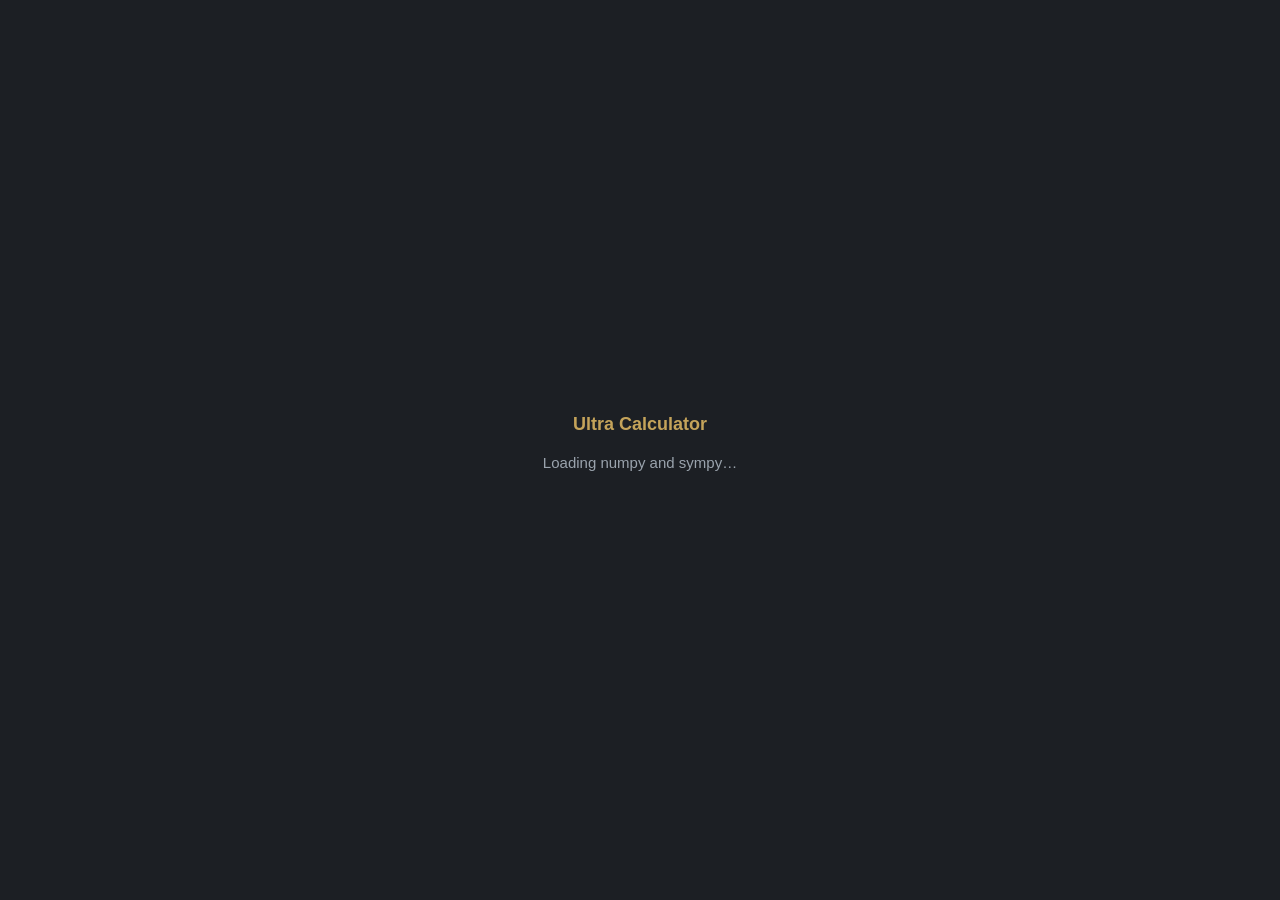
==== phone/app/src/main/assets/www/index.html @ 454dca7b "Add the Problems page markup to the Android app." ====
<!DOCTYPE html>
<html lang="en">
<head>
  <meta charset="utf-8">
  <meta name="viewport" content="width=device-width, initial-scale=1, viewport-fit=cover">
  <meta name="theme-color" content="#1c1f24">
  <title>Ultra Calculator</title>
  <link rel="stylesheet" href="style.css">
</head>
<body>
  <div id="boot">
    <div class="boot-card">
      <h1>Ultra Calculator</h1>
      <p id="boot-msg">Starting…</p>
    </div>
  </div>
  <header>
    <h1 id="title">Ultra Calculator</h1>
    <nav>
      <button data-mode="calc" class="tab on" id="tab-calc">Calculator</button>
      <button data-mode="formulas" class="tab" id="tab-formulas">Formulas</button>
      <button data-mode="poly" class="tab" id="tab-poly">Polynomial</button>
      <button data-mode="numeric" class="tab" id="tab-numeric">Numerical</button>
      <button data-mode="algo" class="tab" id="tab-algo">Algorithms</button>
      <button data-mode="chem" class="tab" id="tab-chem">Chemistry</button>
      <button data-mode="elements" class="tab" id="tab-elements">Elements</button>
      <button data-mode="sources" class="tab" id="tab-sources">Sources</button>
      <button data-mode="problems" class="tab" id="tab-problems">Problems</button>
    </nav>
    <label class="lang">
      <span id="lang-label">Language</span>
      <select id="lang">
        <option value="en">en</option>
        <option value="fa">fa</option>
        <option value="fi">fi</option>
      </select>
    </label>
  </header>
  <div id="lookup-bar">
    <span id="lookup-label">Lookup</span>
    <input id="lookup-q" type="search" autocomplete="off" placeholder="H2O, Fe, Fe-56, R, g">
    <div id="lookup-hits"></div>
    <button id="lookup-insert" type="button">Insert</button>
  </div>
  <main>
    <section id="view-calc" class="view show">
      <div class="calc-wrap">
        <div class="pad">
          <input id="screen" type="text" inputmode="text" autocomplete="off" spellcheck="false" value="0">
          <p class="hint" id="kbd-hint"></p>
          <pre id="calc-steps"></pre>
          <div class="row">
            <button id="btn-deg" type="button">DEG</button>
            <button id="btn-eng" type="button">ENG</button>
            <button class="key" type="button" data-k="AC">AC</button>
            <button class="key danger" type="button" data-k="C">C</button>
          </div>
          <div class="keys" id="keys"></div>
        </div>
        <aside>
          <h2 id="hist-title">History</h2>
          <ul id="history"></ul>
        </aside>
      </div>
    </section>
    <section id="view-formulas" class="view">
      <div class="formula-grid">
        <div>
          <h2 id="cat-title">Categories</h2>
          <ul id="cat-list"></ul>
        </div>
        <div>
          <h2 id="search-title">Search</h2>
          <input id="search" type="search" autocomplete="off">
          <ul id="flist"></ul>
        </div>
        <div class="solver">
          <h2 id="fname">—</h2>
          <pre id="fexpr"></pre>
          <div class="row">
            <button id="btn-single" class="on" type="button">One unknown</button>
            <button id="btn-system" type="button">Several equations</button>
            <button id="btn-add" type="button">Add</button>
            <button id="btn-del" type="button">Remove</button>
          </div>
          <div id="fields"></div>
          <button id="btn-solve" class="accent" type="button">Solve</button>
          <pre id="fresult"></pre>
          <pre id="fsteps"></pre>
        </div>
      </div>
    </section>
    <section id="view-poly" class="view">
      <p class="hint">a6 x^6 + a5 x^5 + a4 x^4 + a3 x^3 + a2 x^2 + a1 x + a0</p>
      <div class="coeffs" id="coeffs"></div>
      <div class="row">
        <label>x <input id="poly-x" value="1"></label>
        <button id="poly-eval" class="accent" type="button">Evaluate</button>
        <button id="poly-roots" type="button">Roots</button>
      </div>
      <pre id="poly-out"></pre>
    </section>
    <section id="view-numeric" class="view">
      <label>f(x) or f(x,y) <input id="n-func" value="x**2"></label>
      <label>a / x0 <input id="n-a" value="0"></label>
      <label>b / x1 <input id="n-b" value="1"></label>
      <label>y0 <input id="n-y0" value="1"></label>
      <label>steps <input id="n-steps" value="40"></label>
      <div class="row">
        <button id="n-root" type="button">Root</button>
        <button id="n-int" type="button">Integral</button>
        <button id="n-der" type="button">Derivative</button>
        <button id="n-ode" type="button">ODE</button>
      </div>
      <pre id="n-out"></pre>
    </section>
    <section id="view-algo" class="view">
      <div class="formula-grid">
        <div>
          <h2 id="algo-cat-title">Categories</h2>
          <select id="algo-cat" size="18"></select>
        </div>
        <div>
          <h2 id="algo-search-title">Search</h2>
          <input id="algo-search" type="search" autocomplete="off">
          <ul id="alist"></ul>
        </div>
        <div class="solver">
          <h2 id="aname">—</h2>
          <p class="hint" id="ahint"></p>
          <div id="afields"></div>
          <button id="btn-arun" class="accent" type="button">Run</button>
          <pre id="aresult"></pre>
        </div>
      </div>
    </section>
    <section id="view-chem" class="view">
      <p class="hint">H2 + O2 = H2O</p>
      <input id="chem-eq" value="C2H6 + O2 = CO2 + H2O">
      <div class="row">
        <button id="chem-bal" class="accent" type="button">Balance</button>
        <button id="chem-mw" type="button">Molar mass</button>
      </div>
      <pre id="chem-out"></pre>
    </section>
    <section id="view-elements" class="view">
      <input id="el-q" placeholder="Fe / 26 / iron">
      <div class="el-grid">
        <ul id="el-list"></ul>
        <pre id="el-out"></pre>
      </div>
    </section>
    <section id="view-sources" class="view">
      <pre id="src-out"></pre>
    </section>
    <section id="view-problems" class="view">
      <p class="hint" id="prob-hint"></p>
      <textarea id="prob-text">2*x + 3 = 11</textarea>
      <div class="row">
        <label id="prob-unk-label">Unknown <input id="prob-unk" value="x"></label>
        <label id="prob-at-label">at <input id="prob-at" value=""></label>
        <button id="prob-solve" class="accent" type="button">Solve</button>
        <button id="prob-inv" type="button">Inverse</button>
      </div>
      <pre id="prob-out"></pre>
      <pre id="prob-steps"></pre>
    </section>
  </main>
  <script src="pyodide/pyodide.js"></script>
  <script src="ui.js"></script>
  <script src="boot.js"></script>
</body>
</html>
---- phone/app/src/main/assets/www/style.css ----
:root {
  --bg: #1c1f24;
  --panel: #262b33;
  --btn: #323842;
  --btn2: #3d4654;
  --accent: #c4a35a;
  --fg: #e8eaed;
  --muted: #9aa3ad;
  --danger: #8b4a44;
  --ok: #3d6b55;
  --ink: #11141a;
}
* { box-sizing: border-box; }
html, body { margin: 0; padding: 0; background: var(--bg); color: var(--fg); font: 15px/1.45 "Segoe UI", Tahoma, sans-serif; }
body.rtl { direction: rtl; }
header {
  display: flex; align-items: center; gap: 16px;
  padding: 12px 18px; border-bottom: 1px solid #333;
}
h1 { font-size: 18px; margin: 0; color: var(--accent); font-weight: 600; }
nav { display: flex; gap: 6px; flex: 1; }
.tab, button, select, input {
  background: var(--btn); color: var(--fg); border: 0; border-radius: 4px;
  padding: 8px 12px; font: inherit;
}
.tab.on, button.on { background: var(--accent); color: var(--ink); }
button.accent { background: var(--accent); color: var(--ink); }
button.danger { background: var(--danger); }
button:hover { filter: brightness(1.08); }
.lang { margin-inline-start: auto; color: var(--muted); display: flex; gap: 8px; align-items: center; }
#lookup-bar {
  display: flex; align-items: center; gap: 8px; flex-wrap: wrap;
  padding: 8px 18px; background: var(--panel); border-bottom: 1px solid #333;
}
#lookup-label { color: var(--accent); font-weight: 600; font-size: 13px; white-space: nowrap; }
#lookup-q { width: 180px; background: var(--ink); }
#lookup-hits { display: flex; gap: 6px; flex-wrap: wrap; flex: 1; min-height: 28px; }
#lookup-hits button { font-size: 12px; padding: 5px 8px; background: var(--btn2); }
#lookup-hits button.on { background: var(--ok); }
#lookup-insert { background: var(--accent); color: var(--ink); }
main { padding: 16px 18px 32px; }
.view { display: none; }
.view.show { display: block; }
.calc-wrap { display: grid; grid-template-columns: 1fr 260px; gap: 16px; }
#screen {
  background: var(--ink); font: 28px/1.2 Consolas, monospace;
  text-align: end; padding: 18px 14px; margin-bottom: 6px; min-height: 68px;
  overflow-x: auto; width: 100%; border: 0; border-radius: 4px;
  color: var(--fg); caret-color: var(--accent);
}
#screen:focus { outline: 1px solid var(--accent); }
#kbd-hint { color: var(--muted); font-size: 12px; margin: 0 0 8px; }
#calc-steps, #fsteps {
  background: var(--ink); padding: 10px; min-height: 72px; margin: 8px 0;
  font: 13px/1.45 "Segoe UI", Tahoma, sans-serif; white-space: pre-wrap; color: var(--fg);
}
.keys { display: grid; grid-template-columns: repeat(6, 1fr); gap: 6px; }
.key { padding: 12px 6px; font-family: Consolas, monospace; }
.row { display: flex; gap: 8px; flex-wrap: wrap; margin: 8px 0; }
aside { background: var(--panel); padding: 10px; }
aside h2, h2 { font-size: 14px; color: var(--accent); margin: 0 0 8px; }
#history { list-style: none; margin: 0; padding: 0; font-family: Consolas, monospace; font-size: 12px; }
#history li { padding: 4px 0; border-bottom: 1px solid #333; cursor: pointer; }
.formula-grid { display: grid; grid-template-columns: 280px 280px 1fr; gap: 14px; min-height: 560px; }
#flist { width: 100%; height: 480px; background: var(--panel); color: var(--fg); list-style: none; margin: 8px 0 0; padding: 0; overflow: auto; }
#flist li { padding: 6px 8px; cursor: pointer; }
#flist li:hover, #flist li.on { background: var(--btn2); }
#cat-list {
  list-style: none; margin: 0; padding: 0; overflow: auto;
  height: 480px; background: var(--panel); color: var(--fg);
}
#cat-list li {
  display: flex; justify-content: space-between; align-items: center;
  gap: 10px; padding: 7px 10px; cursor: pointer;
}
#cat-list li .cname { overflow: hidden; text-overflow: ellipsis; white-space: nowrap; }
#cat-list li .n {
  color: var(--accent); font: 13px/1 Consolas, monospace;
  min-width: 3.4em; text-align: end; flex: 0 0 auto;
}
#cat-list li:hover, #cat-list li.on { background: var(--btn2); }
.solver { background: var(--panel); padding: 14px; }
#alist { list-style: none; margin: 8px 0 0; padding: 0; overflow: auto; height: 480px; background: var(--panel); }
#alist li { padding: 6px 8px; cursor: pointer; }
#alist li:hover, #alist li.on { background: var(--btn2); }
#algo-cat { width: 100%; height: 480px; background: var(--panel); color: var(--fg); }
#afields .field { grid-template-columns: 1fr 180px; }
#afields input { background: var(--ink); width: 100%; }
#aresult { background: var(--ink); padding: 10px; min-height: 80px; font-family: Consolas, monospace; white-space: pre-wrap; }
#fexpr, #fresult, #poly-out, #n-out {
  background: var(--ink); padding: 10px; min-height: 48px; overflow: auto;
  font-family: Consolas, monospace; white-space: pre-wrap;
}
.field { display: grid; grid-template-columns: 28px 1fr 140px; gap: 8px; align-items: center; margin: 6px 0; }
.field input, #search, .solver input, #view-numeric input, #poly-x {
  background: var(--ink); width: 100%;
}
#search { margin-bottom: 8px; }
.hint { color: var(--muted); font-family: Consolas, monospace; }
.coeffs { display: flex; gap: 8px; flex-wrap: wrap; margin: 10px 0; }
.coeffs label { display: flex; flex-direction: column; color: var(--muted); font-size: 12px; }
.coeffs input { width: 72px; text-align: center; }
#view-numeric label { display: block; margin: 6px 0; color: var(--muted); }
#view-numeric input { width: min(480px, 100%); margin-top: 4px; }
#chem-eq, #el-q { width: min(720px, 100%); background: var(--ink); margin: 8px 0; }
#prob-text {
  width: 100%; min-height: 120px; background: var(--ink); color: var(--fg);
  font: 16px/1.4 Consolas, monospace; padding: 12px; margin: 8px 0;
}
#prob-out, #prob-steps {
  background: var(--ink); padding: 10px; min-height: 56px; overflow: auto;
  font-family: Consolas, monospace; white-space: pre-wrap; margin: 8px 0;
}
#prob-steps { font: 13px/1.45 "Segoe UI", Tahoma, sans-serif; min-height: 120px; }
#view-problems label { color: var(--muted); display: flex; align-items: center; gap: 8px; }
#prob-unk, #prob-at { width: 80px; background: var(--ink); }
#chem-out, #el-out { min-height: 220px; }
.el-grid { display: grid; grid-template-columns: 280px 1fr; gap: 12px; min-height: 480px; }
#el-list { list-style: none; margin: 0; padding: 0; background: var(--panel); overflow: auto; }
#el-list li { padding: 6px 8px; cursor: pointer; font-family: Consolas, monospace; font-size: 13px; }
#el-list li:hover, #el-list li.on { background: var(--btn2); }
@media (max-width: 900px) {
  .el-grid { grid-template-columns: 1fr; }
}
@media (max-width: 900px) {
  .calc-wrap, .formula-grid { grid-template-columns: 1fr; }
  #cat-list, #flist { height: 220px; }
}

@media (max-width: 900px) {
  header { flex-wrap: wrap; gap: 8px; padding: 10px 12px; }
  h1 { width: 100%; font-size: 16px; }
  nav { overflow-x: auto; flex-wrap: nowrap; width: 100%; padding-bottom: 4px; }
  .tab { flex: 0 0 auto; padding: 10px 12px; }
  .lang { margin-inline-start: 0; }
  main { padding: 12px 12px 28px; }
  .keys { grid-template-columns: repeat(4, 1fr); }
  .key { padding: 16px 6px; font-size: 16px; }
  #cat-list, #flist, #alist, #algo-cat { height: 200px; }
  #screen { font-size: 24px; min-height: 60px; }
}
#boot {
  position: fixed; inset: 0; background: #1c1f24; z-index: 50;
  display: flex; align-items: center; justify-content: center;
}
.boot-card { text-align: center; padding: 24px; }
.boot-card h1 { color: #c4a35a; margin-bottom: 12px; }
#boot-msg { color: #9aa3ad; }
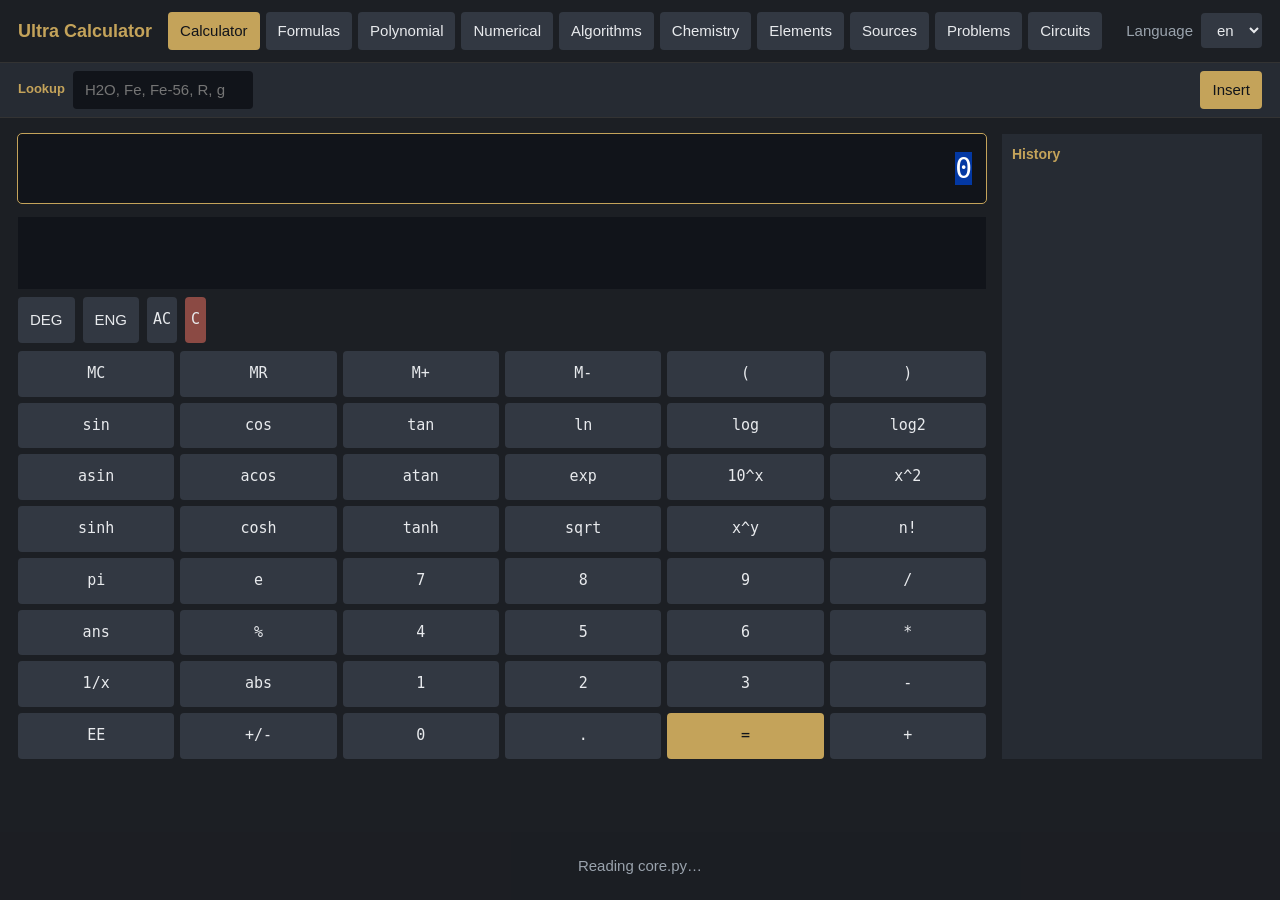
==== commit 4e052be4: "Add a Circuits page that reads a netlist and solves voltages and currents. DC and AC linear circuits" ====
--- a/phone/app/src/main/assets/www/index.html
+++ b/phone/app/src/main/assets/www/index.html
@@ -26,6 +26,7 @@
       <button data-mode="elements" class="tab" id="tab-elements">Elements</button>
       <button data-mode="sources" class="tab" id="tab-sources">Sources</button>
       <button data-mode="problems" class="tab" id="tab-problems">Problems</button>
+      <button data-mode="circuits" class="tab" id="tab-circuits">Circuits</button>
     </nav>
     <label class="lang">
       <span id="lang-label">Language</span>
@@ -165,6 +166,19 @@
       <pre id="prob-out"></pre>
       <pre id="prob-steps"></pre>
     </section>
+    <section id="view-circuits" class="view">
+      <p class="hint" id="cir-hint"></p>
+      <textarea id="cir-text">V1 1 0 12
+R1 1 2 1k
+R2 2 0 2k</textarea>
+      <div class="row">
+        <label id="cir-freq-label">f (Hz) <input id="cir-freq" value=""></label>
+        <button id="cir-solve" class="accent" type="button">Solve</button>
+        <button id="cir-inv" type="button">Inverse</button>
+      </div>
+      <pre id="cir-out"></pre>
+      <pre id="cir-steps"></pre>
+    </section>
   </main>
   <script src="pyodide/pyodide.js"></script>
   <script src="ui.js"></script>
--- a/phone/app/src/main/assets/www/style.css
+++ b/phone/app/src/main/assets/www/style.css
@@ -139,10 +139,25 @@
   #cat-list, #flist, #alist, #algo-cat { height: 200px; }
   #screen { font-size: 24px; min-height: 60px; }
 }
+#cir-text {
+  width: 100%; min-height: 140px; background: var(--ink); color: var(--fg);
+  font: 15px/1.4 Consolas, monospace; padding: 12px; margin: 8px 0;
+}
+#cir-out, #cir-steps {
+  background: var(--ink); padding: 10px; min-height: 56px; overflow: auto;
+  font-family: Consolas, monospace; white-space: pre-wrap; margin: 8px 0;
+}
+#cir-freq { width: 90px; background: var(--ink); }
 #boot {
   position: fixed; inset: 0; background: #1c1f24; z-index: 50;
   display: flex; align-items: center; justify-content: center;
 }
+#boot.boot-away {
+  inset: auto 0 0 0; height: auto; background: #1c1f24ee;
+  z-index: 20; pointer-events: none;
+}
+#boot.boot-away .boot-card { padding: 8px 12px; }
+#boot.boot-away h1 { display: none; }
 .boot-card { text-align: center; padding: 24px; }
 .boot-card h1 { color: #c4a35a; margin-bottom: 12px; }
 #boot-msg { color: #9aa3ad; }
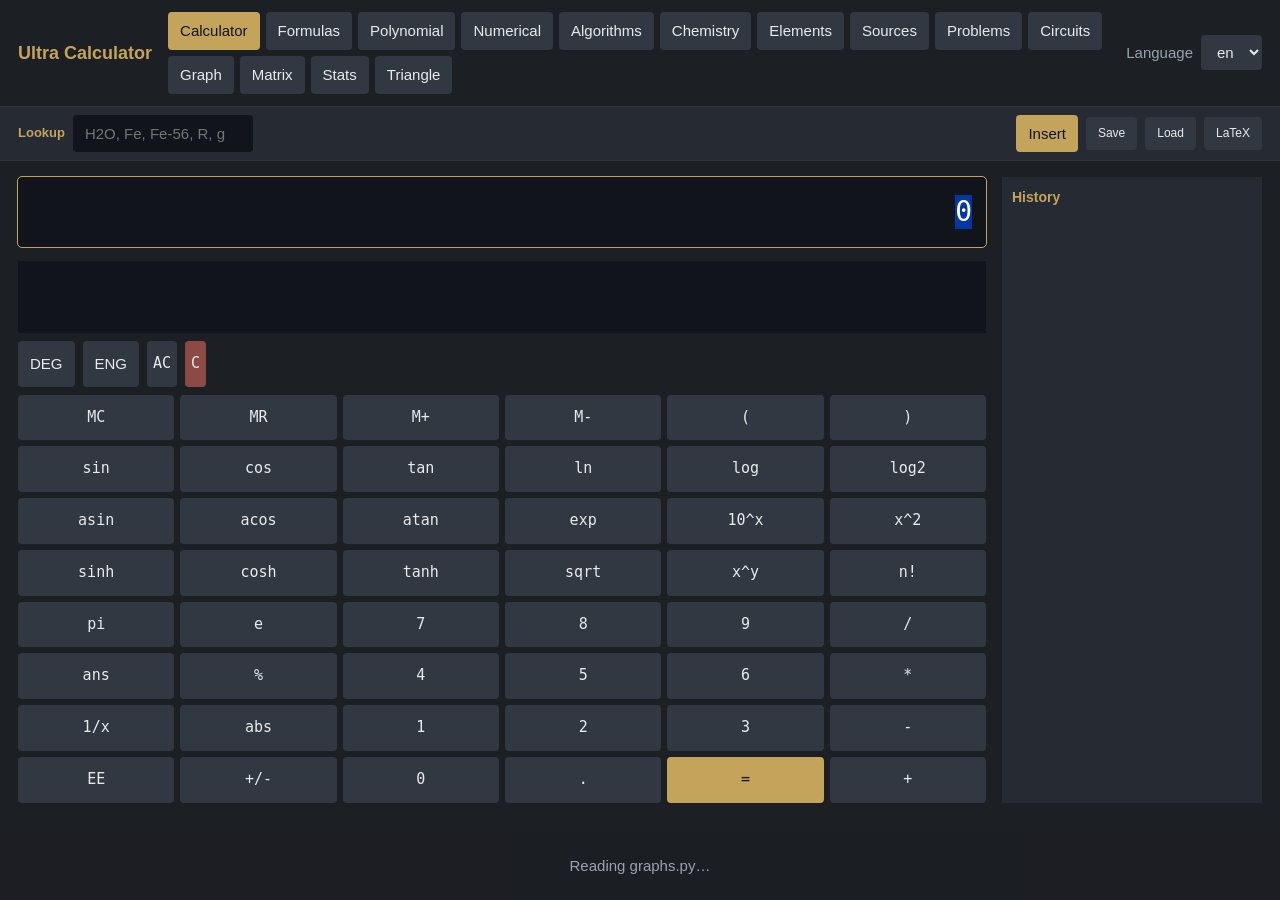
==== commit 99452906: "Add graph, matrix, stats, triangle, units, save, and richer circuits. The keypad accepts units such " ====
--- a/phone/app/src/main/assets/www/index.html
+++ b/phone/app/src/main/assets/www/index.html
@@ -17,16 +17,20 @@
   <header>
     <h1 id="title">Ultra Calculator</h1>
     <nav>
-      <button data-mode="calc" class="tab on" id="tab-calc">Calculator</button>
-      <button data-mode="formulas" class="tab" id="tab-formulas">Formulas</button>
-      <button data-mode="poly" class="tab" id="tab-poly">Polynomial</button>
-      <button data-mode="numeric" class="tab" id="tab-numeric">Numerical</button>
-      <button data-mode="algo" class="tab" id="tab-algo">Algorithms</button>
-      <button data-mode="chem" class="tab" id="tab-chem">Chemistry</button>
-      <button data-mode="elements" class="tab" id="tab-elements">Elements</button>
-      <button data-mode="sources" class="tab" id="tab-sources">Sources</button>
-      <button data-mode="problems" class="tab" id="tab-problems">Problems</button>
-      <button data-mode="circuits" class="tab" id="tab-circuits">Circuits</button>
+      <button data-mode="calc" class="tab on" id="tab-calc" title="Alt+1">Calculator</button>
+      <button data-mode="formulas" class="tab" id="tab-formulas" title="Alt+2">Formulas</button>
+      <button data-mode="poly" class="tab" id="tab-poly" title="Alt+3">Polynomial</button>
+      <button data-mode="numeric" class="tab" id="tab-numeric" title="Alt+4">Numerical</button>
+      <button data-mode="algo" class="tab" id="tab-algo" title="Alt+5">Algorithms</button>
+      <button data-mode="chem" class="tab" id="tab-chem" title="Alt+6">Chemistry</button>
+      <button data-mode="elements" class="tab" id="tab-elements" title="Alt+7">Elements</button>
+      <button data-mode="sources" class="tab" id="tab-sources" title="Alt+8">Sources</button>
+      <button data-mode="problems" class="tab" id="tab-problems" title="Alt+9">Problems</button>
+      <button data-mode="circuits" class="tab" id="tab-circuits" title="Alt+0">Circuits</button>
+      <button data-mode="graph" class="tab" id="tab-graph" title="Alt+G">Graph</button>
+      <button data-mode="matrix" class="tab" id="tab-matrix" title="Alt+M">Matrix</button>
+      <button data-mode="stats" class="tab" id="tab-stats" title="Alt+D">Stats</button>
+      <button data-mode="triangle" class="tab" id="tab-triangle" title="Alt+T">Triangle</button>
     </nav>
     <label class="lang">
       <span id="lang-label">Language</span>
@@ -37,17 +41,22 @@
       </select>
     </label>
   </header>
+
   <div id="lookup-bar">
     <span id="lookup-label">Lookup</span>
     <input id="lookup-q" type="search" autocomplete="off" placeholder="H2O, Fe, Fe-56, R, g">
     <div id="lookup-hits"></div>
     <button id="lookup-insert" type="button">Insert</button>
+    <button id="btn-save" type="button">Save</button>
+    <button id="btn-load" type="button">Load</button>
+    <button id="btn-latex" type="button">LaTeX</button>
   </div>
+
   <main>
     <section id="view-calc" class="view show">
       <div class="calc-wrap">
         <div class="pad">
-          <input id="screen" type="text" inputmode="text" autocomplete="off" spellcheck="false" value="0">
+          <input id="screen" type="text" inputmode="text" autocomplete="off" spellcheck="false" value="0" aria-label="Expression">
           <p class="hint" id="kbd-hint"></p>
           <pre id="calc-steps"></pre>
           <div class="row">
@@ -64,6 +73,7 @@
         </aside>
       </div>
     </section>
+
     <section id="view-formulas" class="view">
       <div class="formula-grid">
         <div>
@@ -91,6 +101,7 @@
         </div>
       </div>
     </section>
+
     <section id="view-poly" class="view">
       <p class="hint">a6 x^6 + a5 x^5 + a4 x^4 + a3 x^3 + a2 x^2 + a1 x + a0</p>
       <div class="coeffs" id="coeffs"></div>
@@ -101,20 +112,25 @@
       </div>
       <pre id="poly-out"></pre>
     </section>
+
     <section id="view-numeric" class="view">
       <label>f(x) or f(x,y) <input id="n-func" value="x**2"></label>
       <label>a / x0 <input id="n-a" value="0"></label>
       <label>b / x1 <input id="n-b" value="1"></label>
       <label>y0 <input id="n-y0" value="1"></label>
+      <label>y'(x0) <input id="n-yp0" value="0"></label>
       <label>steps <input id="n-steps" value="40"></label>
       <div class="row">
         <button id="n-root" type="button">Root</button>
         <button id="n-int" type="button">Integral</button>
         <button id="n-der" type="button">Derivative</button>
         <button id="n-ode" type="button">ODE</button>
+        <button id="n-ode2" type="button">ODE 2nd</button>
+        <button id="n-odesys" type="button">ODE system</button>
       </div>
       <pre id="n-out"></pre>
     </section>
+
     <section id="view-algo" class="view">
       <div class="formula-grid">
         <div>
@@ -135,8 +151,9 @@
         </div>
       </div>
     </section>
+
     <section id="view-chem" class="view">
-      <p class="hint">H2 + O2 = H2O</p>
+      <p class="hint">H2 + O2 = H2O &nbsp; | &nbsp; Fe2(SO4)3 &nbsp; | &nbsp; C2H6 + O2 = CO2 + H2O</p>
       <input id="chem-eq" value="C2H6 + O2 = CO2 + H2O">
       <div class="row">
         <button id="chem-bal" class="accent" type="button">Balance</button>
@@ -144,6 +161,7 @@
       </div>
       <pre id="chem-out"></pre>
     </section>
+
     <section id="view-elements" class="view">
       <input id="el-q" placeholder="Fe / 26 / iron">
       <div class="el-grid">
@@ -151,9 +169,11 @@
         <pre id="el-out"></pre>
       </div>
     </section>
+
     <section id="view-sources" class="view">
       <pre id="src-out"></pre>
     </section>
+
     <section id="view-problems" class="view">
       <p class="hint" id="prob-hint"></p>
       <textarea id="prob-text">2*x + 3 = 11</textarea>
@@ -166,6 +186,7 @@
       <pre id="prob-out"></pre>
       <pre id="prob-steps"></pre>
     </section>
+
     <section id="view-circuits" class="view">
       <p class="hint" id="cir-hint"></p>
       <textarea id="cir-text">V1 1 0 12
@@ -178,6 +199,76 @@
       </div>
       <pre id="cir-out"></pre>
       <pre id="cir-steps"></pre>
+    </section>
+
+    <section id="view-graph" class="view">
+      <p class="hint" id="graph-hint"></p>
+      <textarea id="graph-text">sin(x)
+x**2/10</textarea>
+      <div class="row">
+        <label id="graph-xmin-label">xmin <input id="graph-xmin" value="-10"></label>
+        <label id="graph-xmax-label">xmax <input id="graph-xmax" value="10"></label>
+        <label>node <input id="graph-node" value="2"></label>
+        <button id="graph-plot" class="accent" type="button">Plot</button>
+        <button id="graph-param" type="button">Parametric</button>
+        <button id="graph-data" type="button">Data</button>
+        <button id="graph-bode" type="button">Bode</button>
+      </div>
+      <div id="graph-svg" class="svg-box"></div>
+      <pre id="graph-out"></pre>
+    </section>
+
+    <section id="view-matrix" class="view">
+      <p class="hint" id="matrix-hint"></p>
+      <label>A</label>
+      <textarea id="mat-a">1, 2
+3, 4</textarea>
+      <label>B / b</label>
+      <textarea id="mat-b">5
+6</textarea>
+      <div class="row">
+        <button id="mat-det" class="accent" type="button">det</button>
+        <button id="mat-inv" type="button">Inverse</button>
+        <button id="mat-t" type="button">Transpose</button>
+        <button id="mat-eig" type="button">Eigen</button>
+        <button id="mat-rref" type="button">RREF</button>
+        <button id="mat-mul" type="button">Multiply</button>
+        <button id="mat-solve" type="button">Solve Ax=b</button>
+        <button id="mat-rank" type="button">rank</button>
+      </div>
+      <pre id="mat-out"></pre>
+      <pre id="mat-steps"></pre>
+    </section>
+
+    <section id="view-stats" class="view">
+      <p class="hint" id="stats-hint"></p>
+      <textarea id="stats-text">1
+2
+3
+4
+5</textarea>
+      <div class="row">
+        <button id="stats-run" class="accent" type="button">Run</button>
+      </div>
+      <div id="stats-svg" class="svg-box"></div>
+      <pre id="stats-out"></pre>
+    </section>
+
+    <section id="view-triangle" class="view">
+      <p class="hint" id="tri-hint"></p>
+      <div class="row tri-fields">
+        <label>a <input id="tri-a" value="3"></label>
+        <label>b <input id="tri-b" value="4"></label>
+        <label>c <input id="tri-c" value="5"></label>
+        <label>A <input id="tri-A" value=""></label>
+        <label>B <input id="tri-B" value=""></label>
+        <label>C <input id="tri-C" value=""></label>
+      </div>
+      <div class="row">
+        <button id="tri-solve" class="accent" type="button">Solve</button>
+      </div>
+      <pre id="tri-out"></pre>
+      <pre id="tri-steps"></pre>
     </section>
   </main>
   <script src="pyodide/pyodide.js"></script>
--- a/phone/app/src/main/assets/www/style.css
+++ b/phone/app/src/main/assets/www/style.css
@@ -18,7 +18,7 @@
   padding: 12px 18px; border-bottom: 1px solid #333;
 }
 h1 { font-size: 18px; margin: 0; color: var(--accent); font-weight: 600; }
-nav { display: flex; gap: 6px; flex: 1; }
+nav { display: flex; gap: 6px; flex: 1; flex-wrap: wrap; }
 .tab, button, select, input {
   background: var(--btn); color: var(--fg); border: 0; border-radius: 4px;
   padding: 8px 12px; font: inherit;
@@ -114,31 +114,6 @@
 #prob-steps { font: 13px/1.45 "Segoe UI", Tahoma, sans-serif; min-height: 120px; }
 #view-problems label { color: var(--muted); display: flex; align-items: center; gap: 8px; }
 #prob-unk, #prob-at { width: 80px; background: var(--ink); }
-#chem-out, #el-out { min-height: 220px; }
-.el-grid { display: grid; grid-template-columns: 280px 1fr; gap: 12px; min-height: 480px; }
-#el-list { list-style: none; margin: 0; padding: 0; background: var(--panel); overflow: auto; }
-#el-list li { padding: 6px 8px; cursor: pointer; font-family: Consolas, monospace; font-size: 13px; }
-#el-list li:hover, #el-list li.on { background: var(--btn2); }
-@media (max-width: 900px) {
-  .el-grid { grid-template-columns: 1fr; }
-}
-@media (max-width: 900px) {
-  .calc-wrap, .formula-grid { grid-template-columns: 1fr; }
-  #cat-list, #flist { height: 220px; }
-}
-
-@media (max-width: 900px) {
-  header { flex-wrap: wrap; gap: 8px; padding: 10px 12px; }
-  h1 { width: 100%; font-size: 16px; }
-  nav { overflow-x: auto; flex-wrap: nowrap; width: 100%; padding-bottom: 4px; }
-  .tab { flex: 0 0 auto; padding: 10px 12px; }
-  .lang { margin-inline-start: 0; }
-  main { padding: 12px 12px 28px; }
-  .keys { grid-template-columns: repeat(4, 1fr); }
-  .key { padding: 16px 6px; font-size: 16px; }
-  #cat-list, #flist, #alist, #algo-cat { height: 200px; }
-  #screen { font-size: 24px; min-height: 60px; }
-}
 #cir-text {
   width: 100%; min-height: 140px; background: var(--ink); color: var(--fg);
   font: 15px/1.4 Consolas, monospace; padding: 12px; margin: 8px 0;
@@ -148,6 +123,33 @@
   font-family: Consolas, monospace; white-space: pre-wrap; margin: 8px 0;
 }
 #cir-freq { width: 90px; background: var(--ink); }
+#chem-out, #el-out { min-height: 220px; }
+.el-grid { display: grid; grid-template-columns: 280px 1fr; gap: 12px; min-height: 480px; }
+#el-list { list-style: none; margin: 0; padding: 0; background: var(--panel); overflow: auto; }
+#el-list li { padding: 6px 8px; cursor: pointer; font-family: Consolas, monospace; font-size: 13px; }
+#el-list li:hover, #el-list li.on { background: var(--btn2); }
+@media (max-width: 900px) {
+  .el-grid { grid-template-columns: 1fr; }
+}
+.svg-box { background: var(--ink); padding: 8px; margin: 8px 0; overflow: auto; min-height: 80px; }
+.svg-box svg { max-width: 100%; height: auto; display: block; }
+#graph-text, #mat-a, #mat-b, #stats-text {
+  width: 100%; min-height: 90px; background: var(--ink); color: var(--fg);
+  font: 15px/1.4 Consolas, monospace; padding: 12px; margin: 8px 0;
+}
+#mat-a, #mat-b { min-height: 72px; }
+#graph-out, #mat-out, #mat-steps, #stats-out, #tri-out, #tri-steps {
+  background: var(--ink); padding: 10px; min-height: 48px; overflow: auto;
+  font-family: Consolas, monospace; white-space: pre-wrap; margin: 8px 0;
+}
+#btn-save, #btn-load, #btn-latex { font-size: 12px; }
+.tri-fields input { width: 80px; background: var(--ink); }
+@media (max-width: 900px) {
+  .calc-wrap, .formula-grid { grid-template-columns: 1fr; }
+  #cat-list, #flist { height: 220px; }
+}
+
+nav { flex-wrap: wrap; }
 #boot {
   position: fixed; inset: 0; background: #1c1f24; z-index: 50;
   display: flex; align-items: center; justify-content: center;
@@ -161,3 +163,10 @@
 .boot-card { text-align: center; padding: 24px; }
 .boot-card h1 { color: #c4a35a; margin-bottom: 12px; }
 #boot-msg { color: #9aa3ad; }
+@media (max-width: 900px) {
+  header { flex-wrap: wrap; gap: 8px; padding: 10px 12px; }
+  h1 { width: 100%; font-size: 16px; }
+  nav { overflow-x: auto; flex-wrap: nowrap; width: 100%; padding-bottom: 4px; }
+  .tab { flex: 0 0 auto; padding: 10px 12px; }
+  .keys { grid-template-columns: repeat(4, 1fr); }
+}
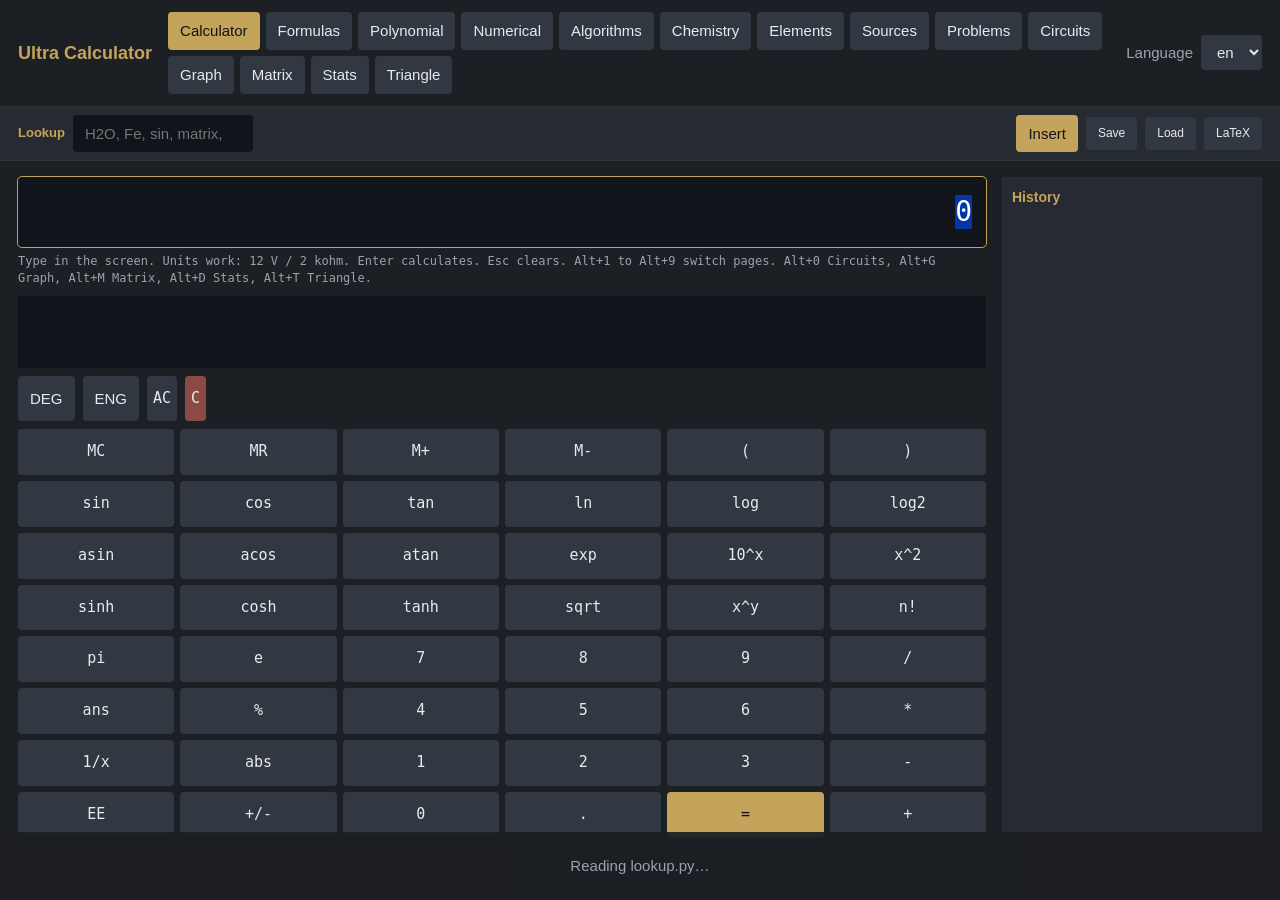
==== commit daeb0aaa: "Load the formula catalog from a script inside the APK. Android WebView often fails fetch() on file:/" ====
--- a/phone/app/src/main/assets/www/index.html
+++ b/phone/app/src/main/assets/www/index.html
@@ -271,6 +271,7 @@
       <pre id="tri-steps"></pre>
     </section>
   </main>
+  <script src="catalog.js"></script>
   <script src="pyodide/pyodide.js"></script>
   <script src="ui.js"></script>
   <script src="boot.js"></script>
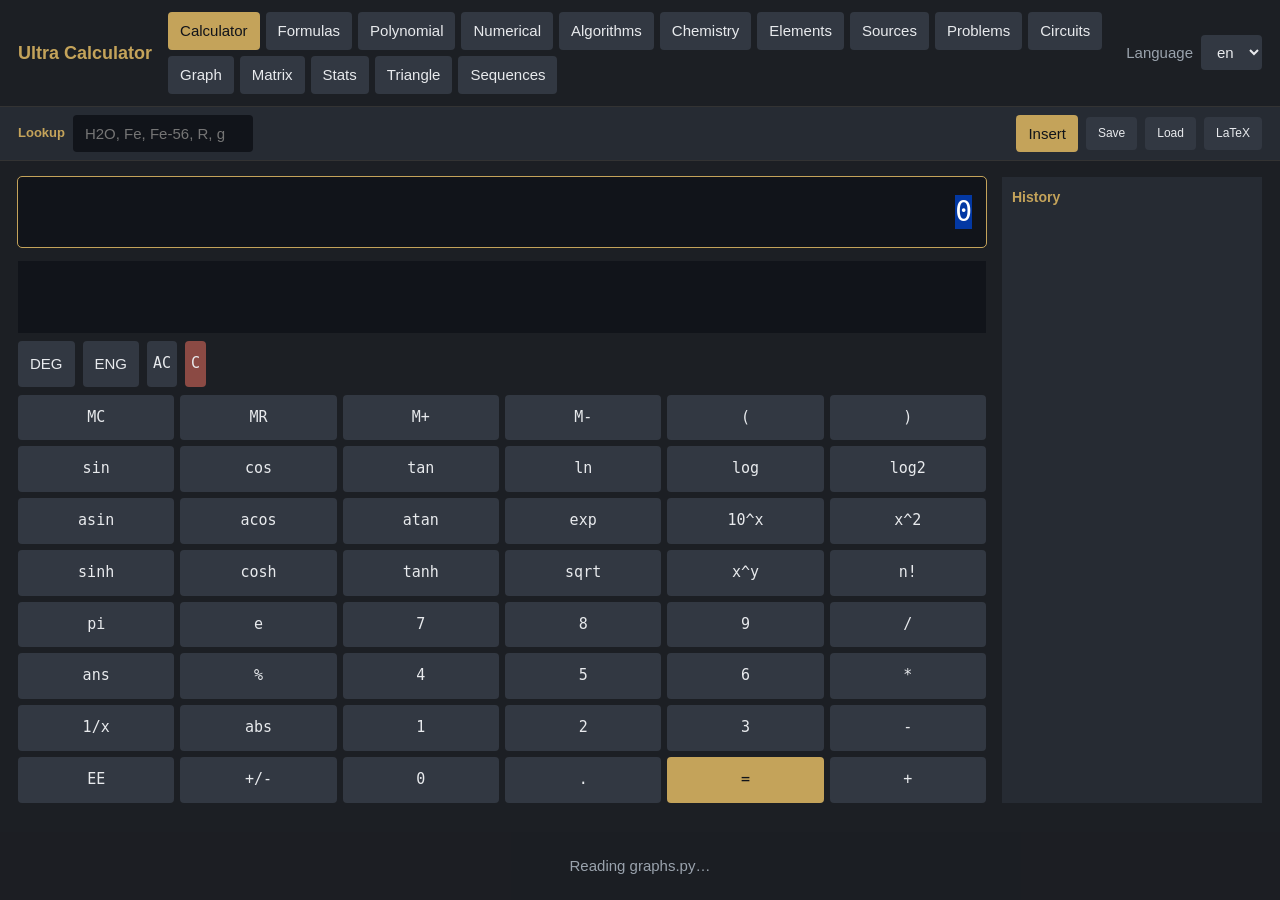
==== commit 375cb5f6: "Ask two circuits then series or parallel, and name sequences. The Circuits page asks what the two ci" ====
--- a/phone/app/src/main/assets/www/index.html
+++ b/phone/app/src/main/assets/www/index.html
@@ -31,6 +31,7 @@
       <button data-mode="matrix" class="tab" id="tab-matrix" title="Alt+M">Matrix</button>
       <button data-mode="stats" class="tab" id="tab-stats" title="Alt+D">Stats</button>
       <button data-mode="triangle" class="tab" id="tab-triangle" title="Alt+T">Triangle</button>
+      <button data-mode="seq" class="tab" id="tab-seq" title="Alt+S">Sequences</button>
     </nav>
     <label class="lang">
       <span id="lang-label">Language</span>
@@ -189,16 +190,31 @@
 
     <section id="view-circuits" class="view">
       <p class="hint" id="cir-hint"></p>
-      <textarea id="cir-text">V1 1 0 12
+      <div class="wiz">
+        <p class="wiz-q" id="cir-q"></p>
+        <div class="wiz-story" id="cir-story"></div>
+        <div class="wiz-choices" id="cir-choices"></div>
+        <div class="row" id="cir-valrow">
+          <input id="cir-val" autocomplete="off" spellcheck="false">
+          <button id="cir-next" class="accent" type="button">Next</button>
+        </div>
+        <pre id="cir-guide-out"></pre>
+        <pre id="cir-guide-steps"></pre>
+        <div class="row" id="cir-actions"></div>
+      </div>
+      <details class="adv" id="cir-adv">
+        <summary id="cir-adv-sum">Netlist</summary>
+        <textarea id="cir-text">V1 1 0 12
 R1 1 2 1k
 R2 2 0 2k</textarea>
-      <div class="row">
-        <label id="cir-freq-label">f (Hz) <input id="cir-freq" value=""></label>
-        <button id="cir-solve" class="accent" type="button">Solve</button>
-        <button id="cir-inv" type="button">Inverse</button>
-      </div>
-      <pre id="cir-out"></pre>
-      <pre id="cir-steps"></pre>
+        <div class="row">
+          <label id="cir-freq-label">f (Hz) <input id="cir-freq" value=""></label>
+          <button id="cir-solve" class="accent" type="button">Solve</button>
+          <button id="cir-inv" type="button">Inverse</button>
+        </div>
+        <pre id="cir-out"></pre>
+        <pre id="cir-steps"></pre>
+      </details>
     </section>
 
     <section id="view-graph" class="view">
@@ -254,7 +270,17 @@
       <pre id="stats-out"></pre>
     </section>
 
+    <section id="view-seq" class="view">
+      <p class="hint" id="seq-hint"></p>
+      <textarea id="seq-text" rows="4">2, 5, 8, 11</textarea>
+      <div class="row">
+        <button id="seq-go" class="accent" type="button">Identify</button>
+      </div>
+      <pre id="seq-out"></pre>
+    </section>
+
     <section id="view-triangle" class="view">
+
       <p class="hint" id="tri-hint"></p>
       <div class="row tri-fields">
         <label>a <input id="tri-a" value="3"></label>
@@ -274,6 +300,7 @@
   <script src="catalog.js"></script>
   <script src="pyodide/pyodide.js"></script>
   <script src="ui.js"></script>
+  <script src="circ.js"></script>
   <script src="boot.js"></script>
 </body>
 </html>
--- a/phone/app/src/main/assets/www/style.css
+++ b/phone/app/src/main/assets/www/style.css
@@ -170,3 +170,19 @@
   .tab { flex: 0 0 auto; padding: 10px 12px; }
   .keys { grid-template-columns: repeat(4, 1fr); }
 }
+
+.wiz { max-width: 740px; background: var(--panel); padding: 16px; border-radius: 6px; }
+.wiz-q { font-size: 20px; color: var(--accent); margin: 0 0 10px; }
+.wiz-story { color: var(--muted); margin: 0 0 12px; white-space: pre-wrap; }
+.wiz-choices { display: flex; gap: 8px; flex-wrap: wrap; margin: 8px 0 14px; }
+.wiz-choices button { min-width: 120px; padding: 12px 16px; }
+.wiz-choices button.on { background: var(--accent); color: var(--ink); }
+#cir-val { min-width: 220px; background: var(--ink); }
+#cir-guide-out, #cir-guide-steps, #seq-out {
+  background: var(--ink); padding: 10px; min-height: 40px; white-space: pre-wrap;
+  font-family: Consolas, monospace;
+}
+#cir-guide-out { font-size: 18px; }
+#seq-text { width: min(720px, 100%); background: var(--ink); color: var(--fg); border: 0; border-radius: 4px; padding: 10px; font: 14px Consolas, monospace; }
+details.adv { margin-top: 22px; color: var(--muted); }
+details.adv summary { cursor: pointer; margin-bottom: 8px; color: var(--accent); }
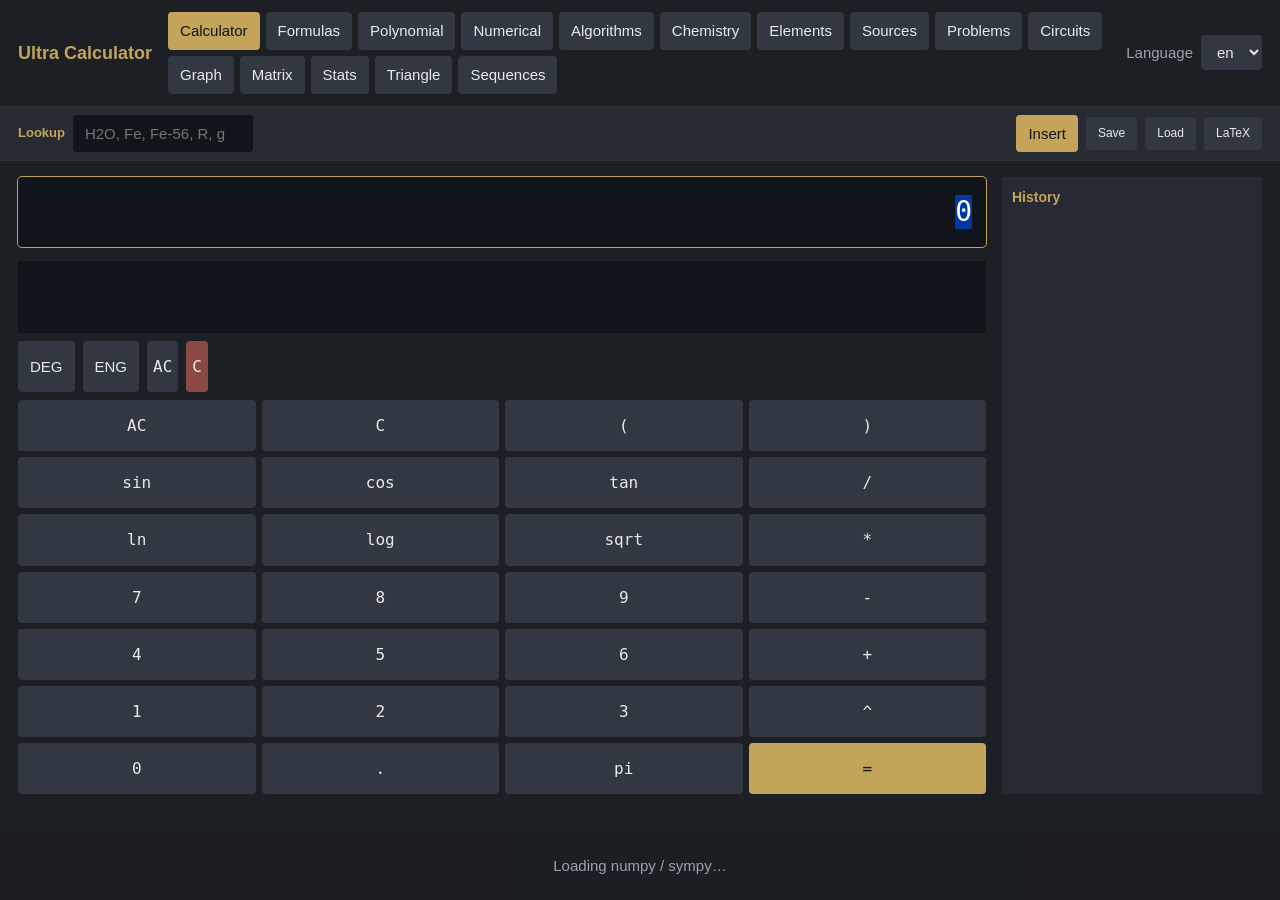
==== commit 3e7f3baf: "Fix the phone keypad layout and make formulas solve before Pyodide is ready. Number keys stay 7-8-9 " ====
--- a/phone/app/src/main/assets/www/index.html
+++ b/phone/app/src/main/assets/www/index.html
@@ -298,7 +298,6 @@
     </section>
   </main>
   <script src="catalog.js"></script>
-  <script src="pyodide/pyodide.js"></script>
   <script src="ui.js"></script>
   <script src="circ.js"></script>
   <script src="boot.js"></script>
--- a/phone/app/src/main/assets/www/style.css
+++ b/phone/app/src/main/assets/www/style.css
@@ -54,8 +54,11 @@
   background: var(--ink); padding: 10px; min-height: 72px; margin: 8px 0;
   font: 13px/1.45 "Segoe UI", Tahoma, sans-serif; white-space: pre-wrap; color: var(--fg);
 }
-.keys { display: grid; grid-template-columns: repeat(6, 1fr); gap: 6px; }
-.key { padding: 12px 6px; font-family: Consolas, monospace; }
+.pad, .keys, #screen { direction: ltr; unicode-bidi: isolate; }
+#screen { text-align: right; }
+.keys { display: grid; grid-template-columns: repeat(4, 1fr); gap: 6px; }
+.key { padding: 14px 6px; font-family: Consolas, monospace; font-size: 16px; min-height: 48px; }
+.field { direction: ltr; }
 .row { display: flex; gap: 8px; flex-wrap: wrap; margin: 8px 0; }
 aside { background: var(--panel); padding: 10px; }
 aside h2, h2 { font-size: 14px; color: var(--accent); margin: 0 0 8px; }
@@ -169,6 +172,10 @@
   nav { overflow-x: auto; flex-wrap: nowrap; width: 100%; padding-bottom: 4px; }
   .tab { flex: 0 0 auto; padding: 10px 12px; }
   .keys { grid-template-columns: repeat(4, 1fr); }
+  aside { max-height: 120px; overflow: auto; }
+  .calc-wrap { gap: 8px; }
+  main { padding: 10px 10px 24px; }
+  #lookup-bar { padding: 6px 10px; }
 }
 
 .wiz { max-width: 740px; background: var(--panel); padding: 16px; border-radius: 6px; }
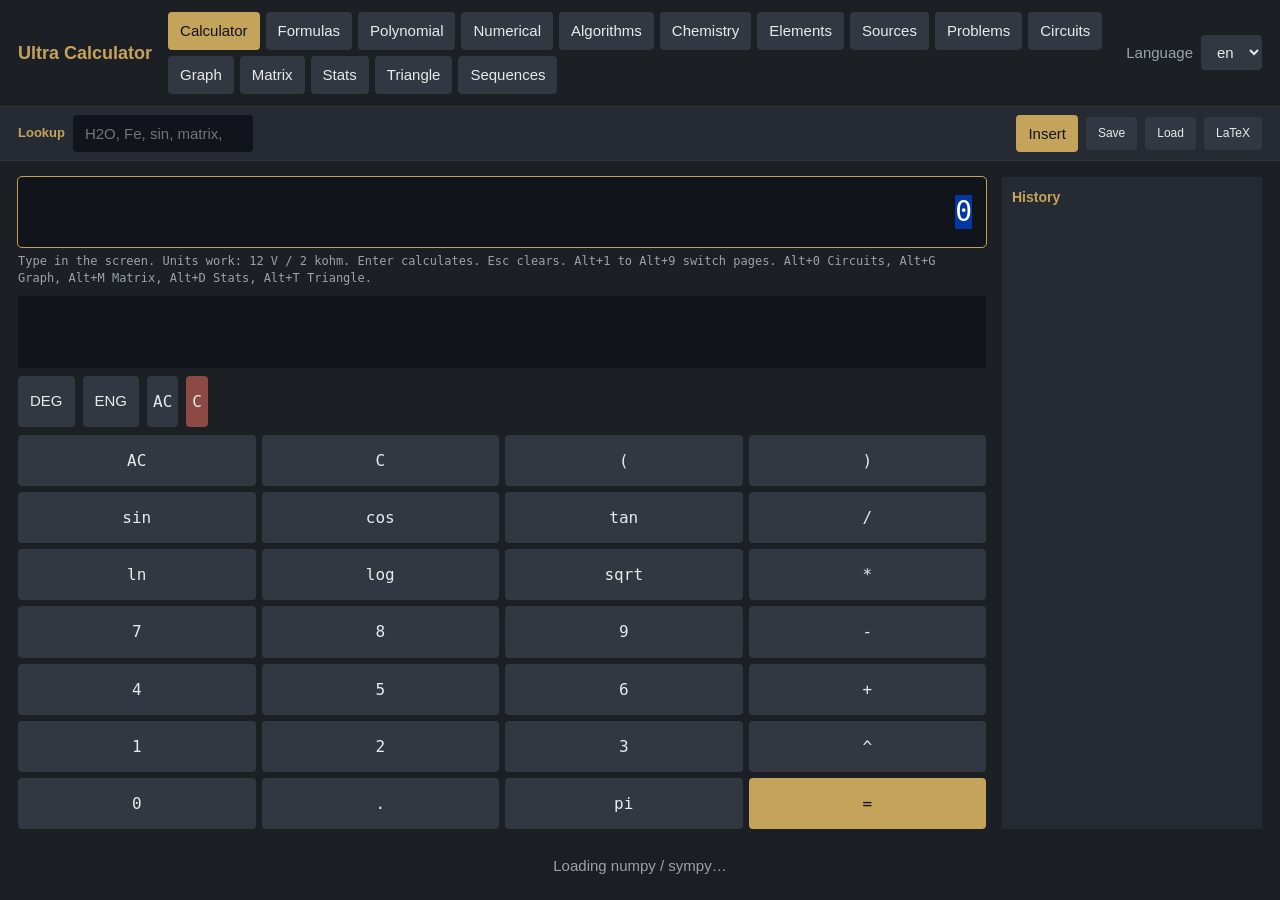
==== commit 51fa0764: "Put algorithms, chemistry, and the element table inside the phone app so those pages are not empty." ====
--- a/phone/app/src/main/assets/www/index.html
+++ b/phone/app/src/main/assets/www/index.html
@@ -298,6 +298,7 @@
     </section>
   </main>
   <script src="catalog.js"></script>
+  <script src="localeng.js"></script>
   <script src="ui.js"></script>
   <script src="circ.js"></script>
   <script src="boot.js"></script>
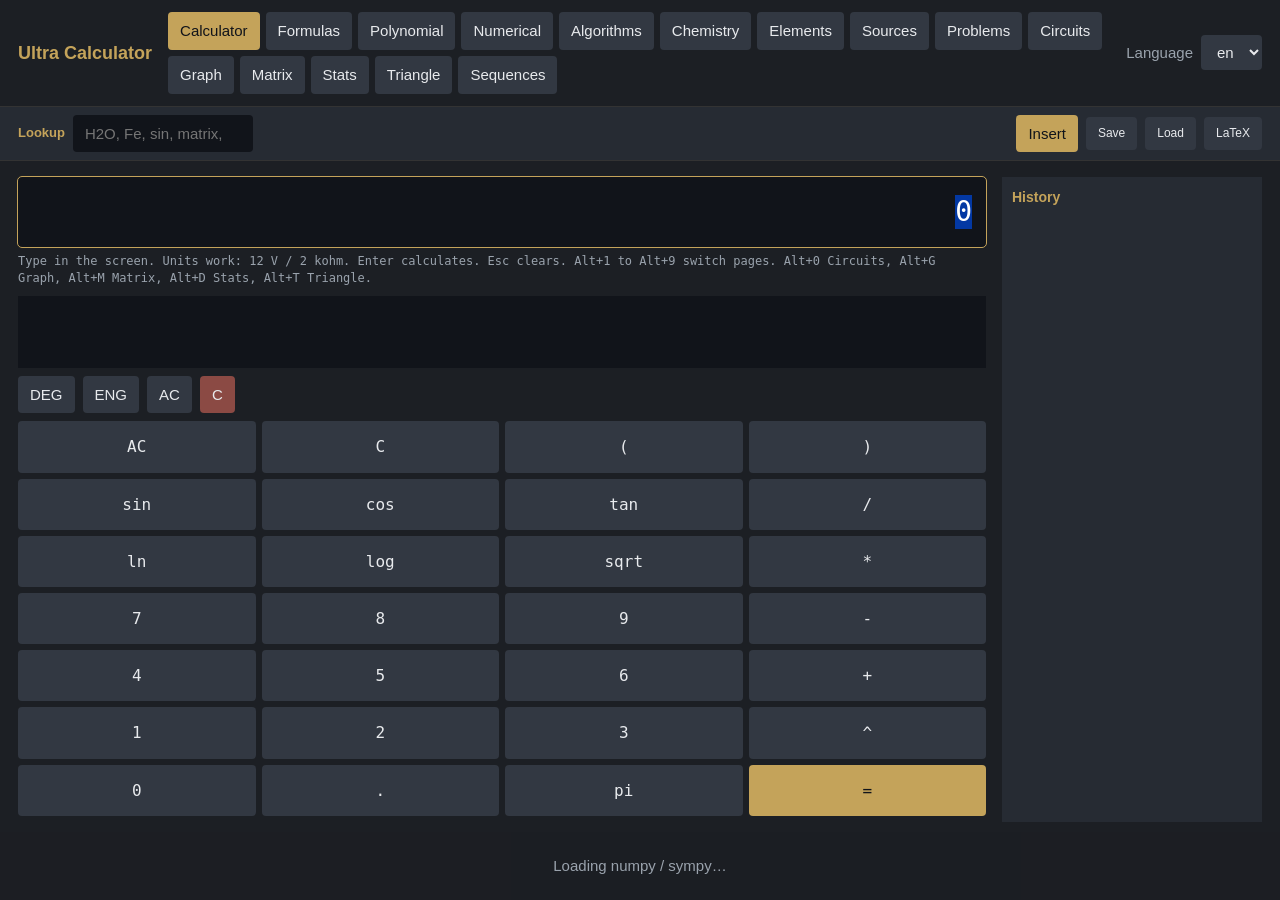
==== commit 27edbf48: "Run every phone page without waiting for Python, and ship Android 1.8.4." ====
--- a/phone/app/src/main/assets/www/index.html
+++ b/phone/app/src/main/assets/www/index.html
@@ -299,6 +299,7 @@
   </main>
   <script src="catalog.js"></script>
   <script src="localeng.js"></script>
+  <script src="extras.js"></script>
   <script src="ui.js"></script>
   <script src="circ.js"></script>
   <script src="boot.js"></script>
--- a/phone/app/src/main/assets/www/style.css
+++ b/phone/app/src/main/assets/www/style.css
@@ -54,10 +54,14 @@
   background: var(--ink); padding: 10px; min-height: 72px; margin: 8px 0;
   font: 13px/1.45 "Segoe UI", Tahoma, sans-serif; white-space: pre-wrap; color: var(--fg);
 }
-.pad, .keys, #screen { direction: ltr; unicode-bidi: isolate; }
+.pad, .keys, .krow, #screen { direction: ltr !important; unicode-bidi: isolate; }
+body.rtl .pad, body.rtl .keys, body.rtl .krow, body.rtl #screen { direction: ltr !important; }
 #screen { text-align: right; }
-.keys { display: grid; grid-template-columns: repeat(4, 1fr); gap: 6px; }
-.key { padding: 14px 6px; font-family: Consolas, monospace; font-size: 16px; min-height: 48px; }
+.keys { display: block; width: 100%; }
+.krow { display: flex; flex-direction: row; flex-wrap: nowrap; direction: ltr !important; width: 100%; margin: 0 0 6px 0; }
+.krow .key { flex: 1 1 0; width: 25%; margin: 0 3px; padding: 14px 4px; font-family: Consolas, monospace; font-size: 16px; min-height: 48px; }
+.krow .key:first-child { margin-left: 0; }
+.krow .key:last-child { margin-right: 0; }
 .field { direction: ltr; }
 .row { display: flex; gap: 8px; flex-wrap: wrap; margin: 8px 0; }
 aside { background: var(--panel); padding: 10px; }
@@ -171,8 +175,7 @@
   h1 { width: 100%; font-size: 16px; }
   nav { overflow-x: auto; flex-wrap: nowrap; width: 100%; padding-bottom: 4px; }
   .tab { flex: 0 0 auto; padding: 10px 12px; }
-  .keys { grid-template-columns: repeat(4, 1fr); }
-  aside { max-height: 120px; overflow: auto; }
+    aside { max-height: 120px; overflow: auto; }
   .calc-wrap { gap: 8px; }
   main { padding: 10px 10px 24px; }
   #lookup-bar { padding: 6px 10px; }
